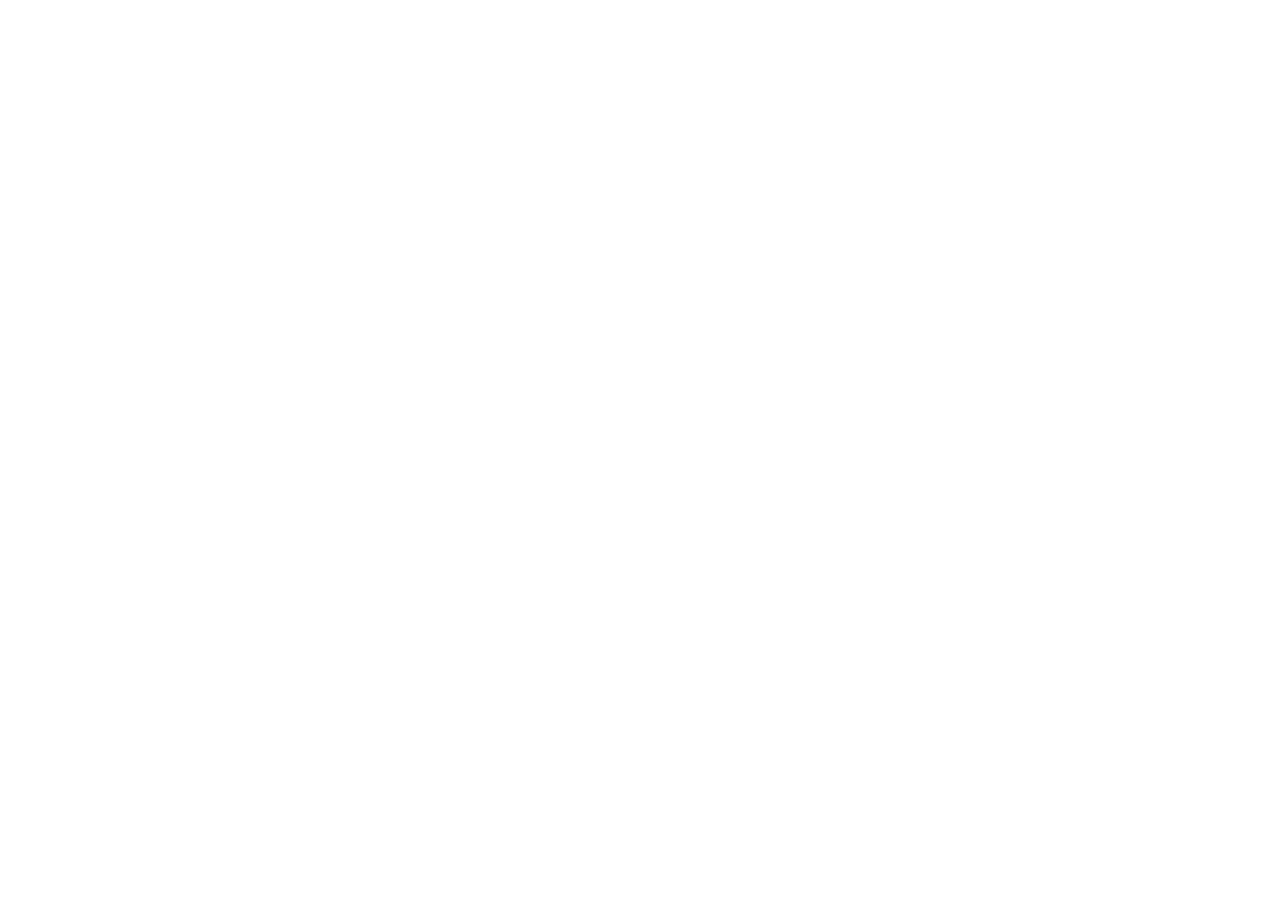
==== indcex.html @ e94c980a "initialization" ====
<!DOCTYPE html>
<html lang="en">
<head>
    <meta charset="UTF-8">
    <meta http-equiv="X-UA-Compatible" content="IE=edge">
    <meta name="viewport" content="width=device-width, initial-scale=1.0">
    <title>Document</title>
</head>
<body>
    
</body>
</html>
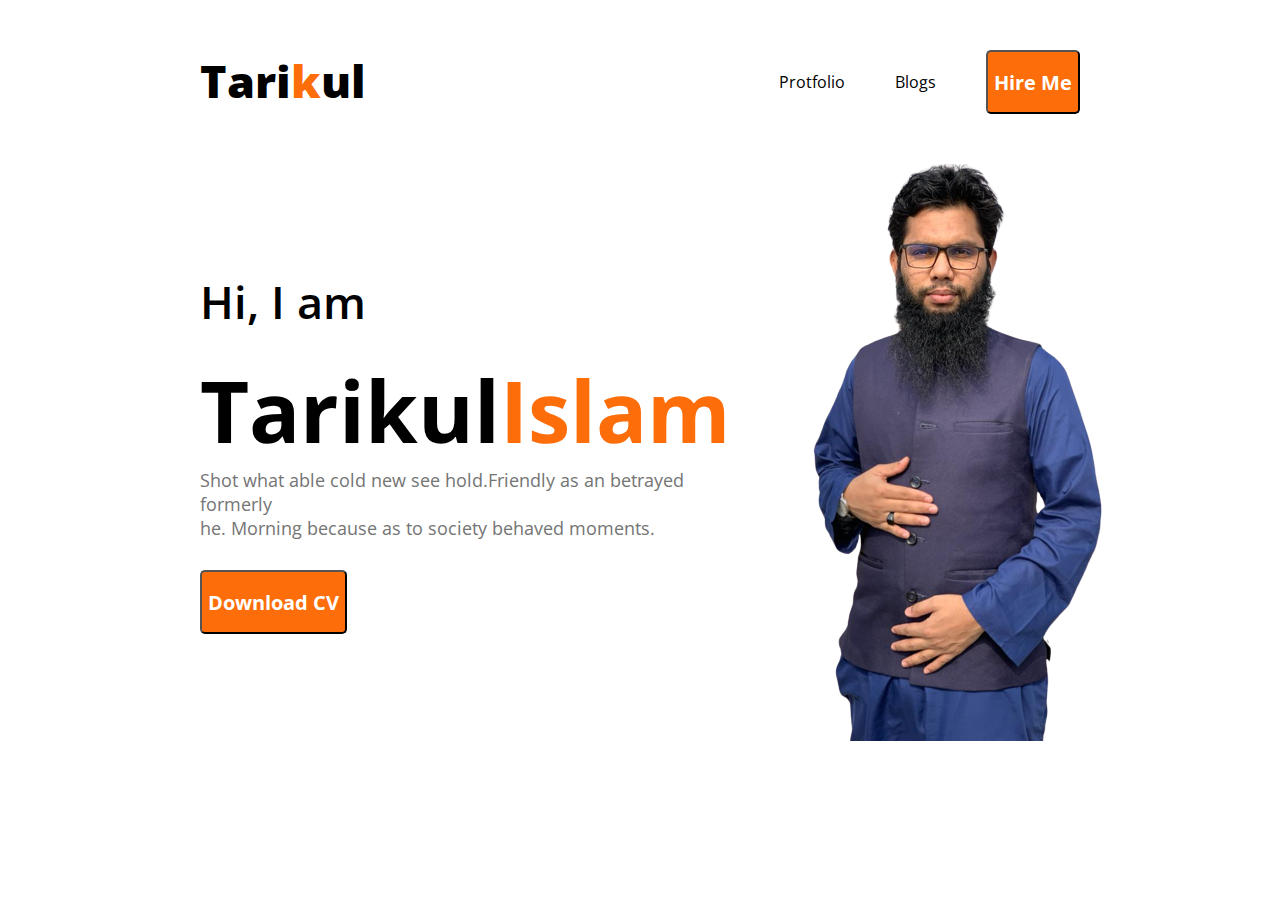
==== commit c8e5d074: "Banner section design" ====
--- a/indcex.html
+++ b/indcex.html
@@ -4,9 +4,41 @@
     <meta charset="UTF-8">
     <meta http-equiv="X-UA-Compatible" content="IE=edge">
     <meta name="viewport" content="width=device-width, initial-scale=1.0">
-    <title>Document</title>
+    <link rel="stylesheet" href="styles/style.css">
+    <link rel="preconnect" href="https://fonts.googleapis.com">
+<link rel="preconnect" href="https://fonts.gstatic.com" crossorigin>
+<link href="https://fonts.googleapis.com/css2?family=Open+Sans:wght@400;800&display=swap" rel="stylesheet">
+    <title>Dev-Beta</title>
 </head>
 <body>
+    <header>
+        <nav>
+            <h2 class="nav-title">Tari<span class="text-primary">k</span>ul</h2>
+            <ul>
+                <li>Protfolio</li>
+                <li>Blogs</li>
+                <li><button class="btn-primary">Hire Me</button></li>
+            </ul>
+        </nav>
+        <!-- Header Banner -->
+        <div class="banner">
+            <div>
+                <h3 class="banner-subtitle">Hi, I am</h3>
+                <h1 class="banner-title">Tarikul<span class="text-primary">Islam</span></h1>
+                <p class="banner-description">Shot what able cold new see hold.Friendly as an betrayed formerly<br> he. Morning because as to society behaved moments.
+                </p>
+                <button class="btn-primary">Download CV</button>
+            </div>
+            <img src="images/r.png" alt="">
+        </div>
+
+    </header>
+    <main>
+
+    </main>
+    <footer>
+
+    </footer>
     
 </body>
 </html>--- a/styles/style.css
+++ b/styles/style.css
@@ -0,0 +1,55 @@
+*{
+    margin: 0;
+    font-family: 'Open Sans', sans-serif;
+}
+.text-primary{
+    color: #FD6E0A;
+}
+/*  Header and navigation styles */
+nav{
+    display: flex;
+    justify-content: space-between;
+    margin: 50px 200px ;
+}
+.nav-title{
+    font-weight: 800;
+    font-size: 45px;
+}
+nav li{
+    list-style: none;
+    margin-left: 50px;
+}
+nav ul{
+    display: flex;
+    align-items: center;
+    
+}
+.btn-primary{
+    color: #FFFFFF;
+    border-radius: 5px;
+    height: 64px;
+    background: #FD6E0A;
+    font-weight: 700;
+    font-size: 20px;
+
+}
+/*  Banner Style */
+.banner{
+    display: flex;
+    align-items: center;
+    margin: 0 200px;
+}
+.banner-title{
+    font-weight: 700;
+    font-size: 85px;
+}
+.banner-subtitle{
+    font-weight: 600;
+    font-size: 45px;
+    margin-bottom: 20px;
+}
+.banner-description{
+    color: #757575;
+    font-size: 18px;
+    margin-bottom: 30px;
+}
